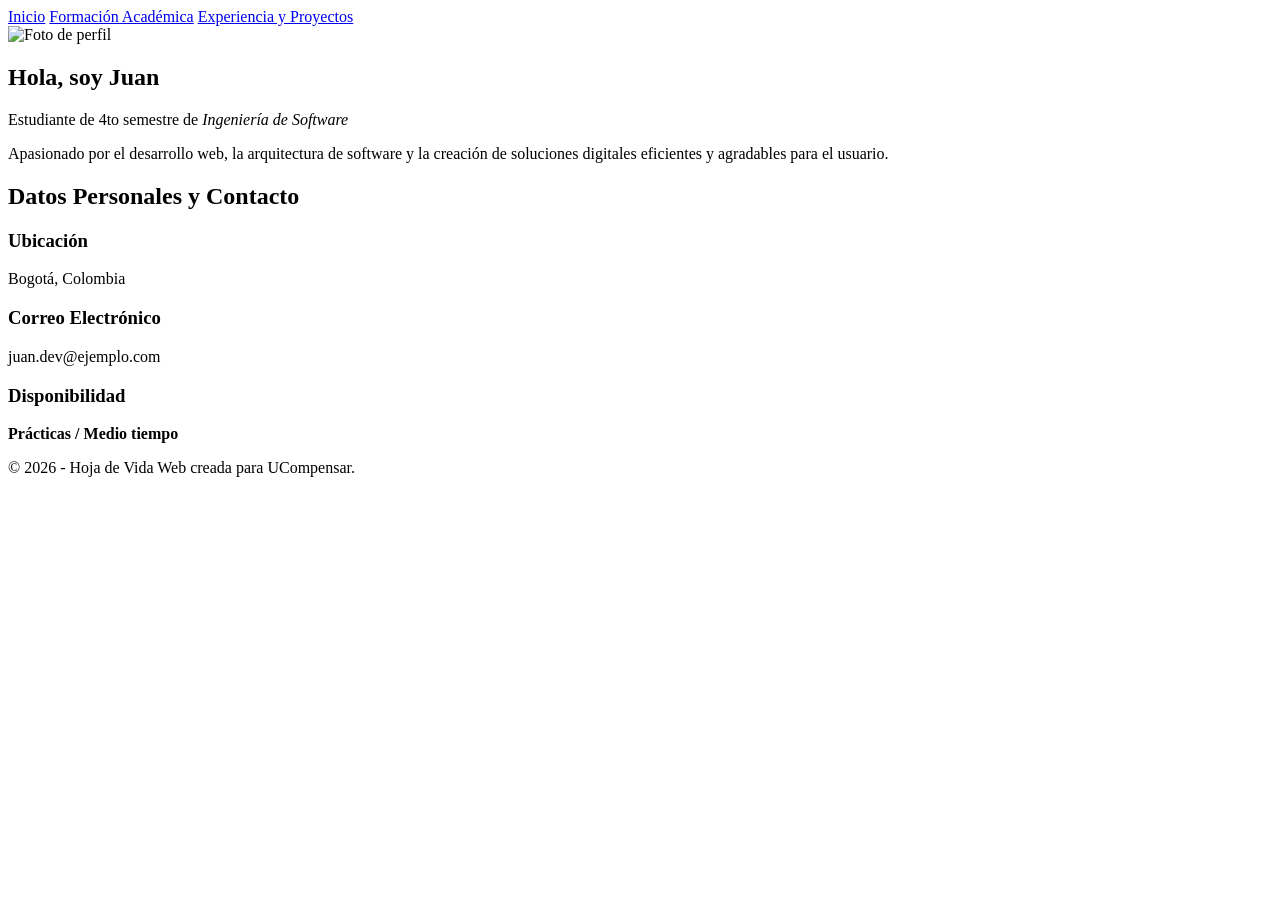
==== index.html @ 92a1edd1 "Add files via upload" ====
<!DOCTYPE html>
<html lang="es">
<head>
    <meta charset="UTF-8">
    <meta name="viewport" content="width=device-width, initial-scale=1.0">
    <title>Hoja de Vida | Juan - Ingeniería de Software</title>
    <link rel="stylesheet" href="css/estilos.css">
</head>
<body>
    <header class="encabezado">
        <nav class="navegacion">
            <a href="index.html" class="activo">Inicio</a>
            <a href="educacion.html">Formación Académica</a>
            <a href="experiencia.html">Experiencia y Proyectos</a>
        </nav>
    </header>

    <main class="contenedor">
        <section class="perfil">
            <img src="img/foto.jpeg" alt="Foto de perfil" class="foto-perfil">
            <div class="info-principal">
                <h1>Hola, soy <strong>Juan</strong></h1>
                <p class="subtitulo">Estudiante de 4to semestre de <em>Ingeniería de Software</em></p>
                <p>Apasionado por el desarrollo web, la arquitectura de software y la creación de soluciones digitales eficientes y agradables para el usuario.</p>
            </div>
        </section>

        <section class="datos-personales">
            <h2>Datos Personales y Contacto</h2>
            <div class="tarjetas-grid">
                <div class="tarjeta">
                    <h3>Ubicación</h3>
                    <p>Bogotá, Colombia</p>
                </div>
                <div class="tarjeta">
                    <h3>Correo Electrónico</h3>
                    <p>juan.dev@ejemplo.com</p>
                </div>
                <div class="tarjeta">
                    <h3>Disponibilidad</h3>
                    <p><strong>Prácticas / Medio tiempo</strong></p>
                </div>
            </div>
        </section>
    </main>

    <footer class="pie">
        <p>&copy; 2026 - Hoja de Vida Web creada para UCompensar.</p>
    </footer>
</body>
</html>
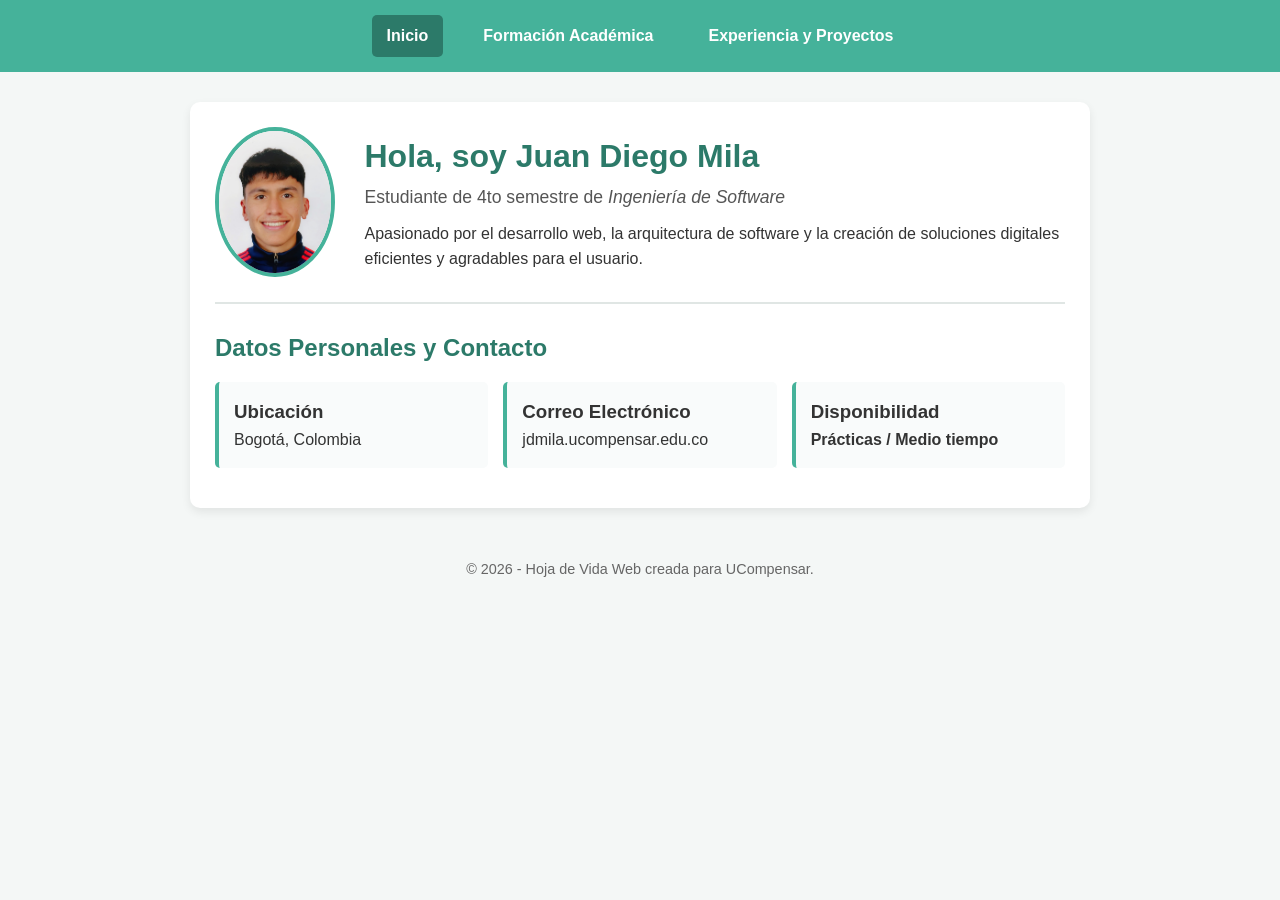
==== commit 8372f92a: "Update index.html" ====
--- a/index.html
+++ b/index.html
@@ -3,7 +3,7 @@
 <head>
     <meta charset="UTF-8">
     <meta name="viewport" content="width=device-width, initial-scale=1.0">
-    <title>Hoja de Vida | Juan - Ingeniería de Software</title>
+    <title>Hoja de Vida | Juan Diego Mila - Ingeniería de Software</title>
     <link rel="stylesheet" href="css/estilos.css">
 </head>
 <body>
@@ -19,7 +19,7 @@
         <section class="perfil">
             <img src="img/foto.jpeg" alt="Foto de perfil" class="foto-perfil">
             <div class="info-principal">
-                <h1>Hola, soy <strong>Juan</strong></h1>
+                <h1>Hola, soy <strong>Juan Diego Mila</strong></h1>
                 <p class="subtitulo">Estudiante de 4to semestre de <em>Ingeniería de Software</em></p>
                 <p>Apasionado por el desarrollo web, la arquitectura de software y la creación de soluciones digitales eficientes y agradables para el usuario.</p>
             </div>
@@ -34,7 +34,7 @@
                 </div>
                 <div class="tarjeta">
                     <h3>Correo Electrónico</h3>
-                    <p>juan.dev@ejemplo.com</p>
+                    <p>jdmila.ucompensar.edu.co</p>
                 </div>
                 <div class="tarjeta">
                     <h3>Disponibilidad</h3>
--- a/css/estilos.css
+++ b/css/estilos.css
@@ -0,0 +1,120 @@
+* {
+    box-sizing: border-box;
+    margin: 0;
+    padding: 0;
+}
+
+body {
+    font-family: 'Segoe UI', Tahoma, Geneva, Verdana, sans-serif;
+    background-color: #f4f7f6;
+    color: #333333;
+    line-height: 1.6;
+}
+
+.encabezado {
+    background-color: #45b29a;
+    padding: 15px 0;
+}
+
+.navegacion {
+    display: flex;
+    justify-content: center;
+    gap: 25px;
+}
+
+.navegacion a {
+    color: #ffffff;
+    text-decoration: none;
+    font-weight: bold;
+    padding: 8px 15px;
+    border-radius: 5px;
+    transition: background-color 0.3s;
+}
+
+.navegacion a:hover, .navegacion a.activo {
+    background-color: #2c7a69;
+}
+
+.contenedor {
+    max-width: 900px;
+    margin: 30px auto;
+    padding: 25px;
+    background-color: #ffffff;
+    border-radius: 10px;
+    box-shadow: 0 4px 10px rgba(0, 0, 0, 0.08);
+}
+
+.perfil {
+    display: flex;
+    align-items: center;
+    gap: 30px;
+    padding-bottom: 25px;
+    border-bottom: 2px solid #e0e6e4;
+    margin-bottom: 25px;
+}
+
+.foto-perfil {
+    width: 150px;
+    height: 150px;
+    border-radius: 50%;
+    object-fit: cover;
+    border: 4px solid #45b29a;
+}
+
+h1 {
+    color: #2c7a69;
+    font-size: 2rem;
+}
+
+h2 {
+    color: #2c7a69;
+    margin-bottom: 15px;
+}
+
+.subtitulo {
+    font-size: 1.1rem;
+    color: #555555;
+    margin-bottom: 10px;
+}
+
+.tarjetas-grid {
+    display: grid;
+    grid-template-columns: repeat(3, 1fr);
+    gap: 15px;
+}
+
+.tarjeta, .bloque-info {
+    background-color: #f9fbfb;
+    padding: 15px;
+    border-left: 4px solid #45b29a;
+    border-radius: 5px;
+    margin-bottom: 15px;
+}
+
+.tabla-habilidades {
+    width: 100%;
+    border-collapse: collapse;
+    margin-top: 10px;
+}
+
+.tabla-habilidades th, .tabla-habilidades td {
+    border: 1px solid #d0d7d5;
+    padding: 12px;
+    text-align: left;
+}
+
+.tabla-habilidades th {
+    background-color: #45b29a;
+    color: #ffffff;
+}
+
+.tabla-habilidades tr:nth-child(even) {
+    background-color: #f2f6f5;
+}
+
+.pie {
+    text-align: center;
+    padding: 20px;
+    color: #666666;
+    font-size: 0.9rem;
+}
